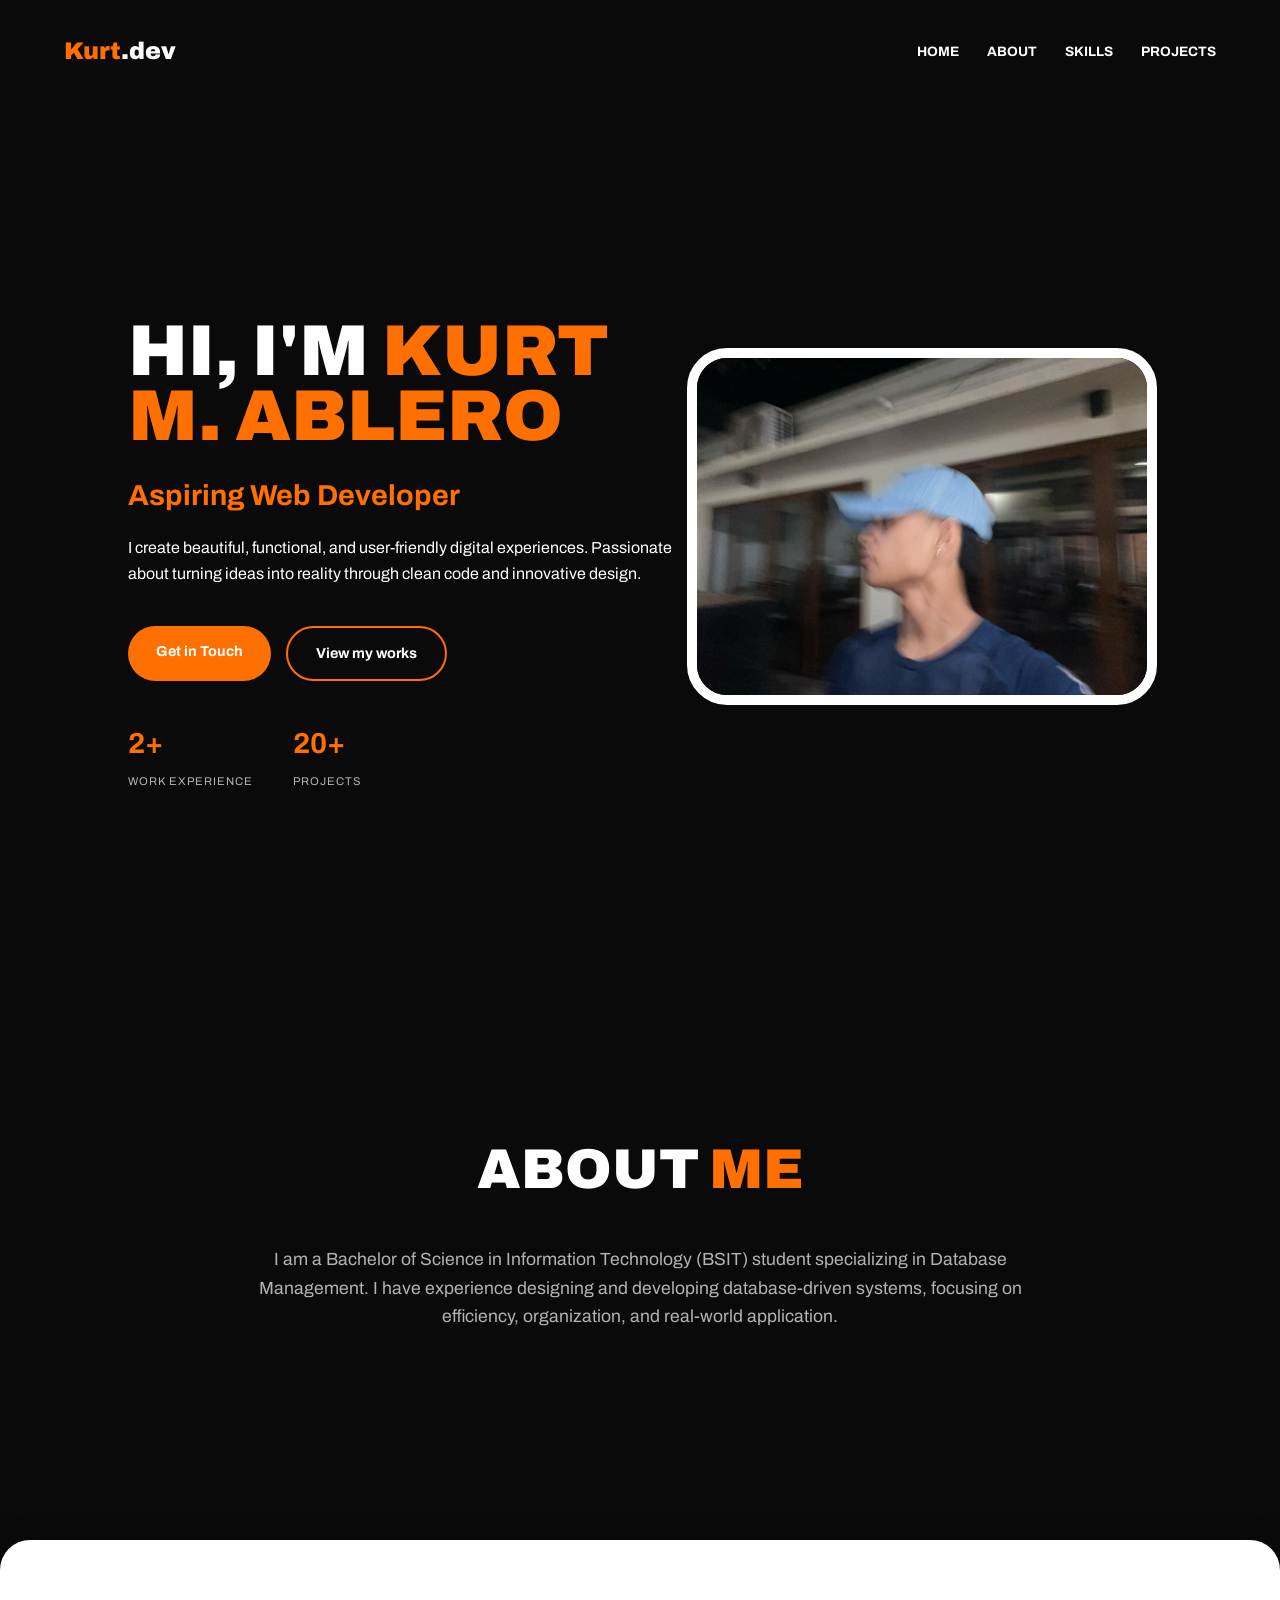
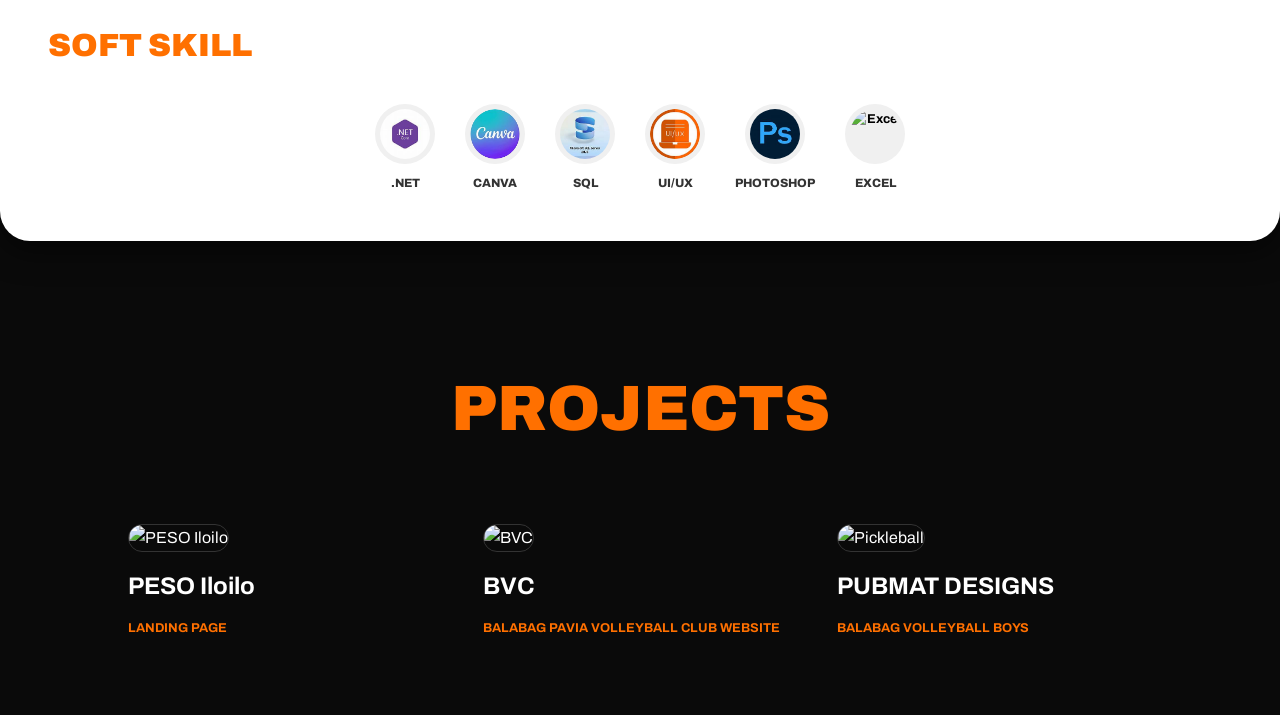
==== index.html @ f03c44f1 "Add files via upload" ====
<!DOCTYPE html>
<html lang="en">

<head>
    <meta charset="UTF-8">
    <meta name="viewport" content="width=device-width, initial-scale=1.0">
    <title>Kurt M. Ablero | Portfolio</title>
    <link rel="stylesheet" href="style.css">
    <link href="https://fonts.googleapis.com/css2?family=Archivo:wght@400;700;900&display=swap" rel="stylesheet">
</head>

<body>

    <header>
        <div class="logo">Kurt<span>.dev</span></div>
        <nav>
            <a href="#home">HOME</a>
            <a href="#about">ABOUT</a>
            <a href="#skills">SKILLS</a>
            <a href="#projects">PROJECTS</a>
        </nav>
    </header>

    <section id="home" class="hero">
        <div class="hero-content">
            <h1>HI, I'M <span>KURT M. ABLERO</span></h1>
            <h3>Aspiring Web Developer</h3>
            <p>I create beautiful, functional, and user-friendly digital experiences. Passionate about turning ideas
                into reality through clean code and innovative design.</p>
            <div class="hero-btns">
                <a href="contact.html" class="btn-solid">Get in Touch</a>
                <a href="#projects" class="btn-outline">View my works</a>
            </div>
            <div class="stats">
                <div><strong>2+</strong> <small>Work experience</small></div>
                <div><strong>20+</strong> <small>Projects</small></div>
            </div>
        </div>
        <div class="hero-image">
            <img src="kurt.jpeg" alt="Kurt M. Ablero">
        </div>
    </section>

    <section id="about" class="about">
        <h2>ABOUT <span>ME</span></h2>
        <div class="about-text">
            <p>I am a Bachelor of Science in Information Technology (BSIT) student specializing in Database Management.
                I have experience designing and developing database-driven systems, focusing on efficiency,
                organization, and real-world application.</p>
        </div>
    </section>

        <div id="skills" class="skills-card">
            <h3>SOFT SKILL</h3>
            <div class="skills-grid">
                <div class="skill">
                    <img src="net.jpg" alt=".NET">
                    <span>.NET</span>
                </div>
                <div class="skill">
                    <img src="canva.jpg" alt="Canva">
                    <span>CANVA</span>
                </div>
                <div class="skill">
                    <img src="sql.jpg" alt="SQL">
                    <span>SQL</span>
                </div>
                <div class="skill">
                    <img src="UiUx.jpg" alt="UI/UX">
                    <span>UI/UX</span>
                </div>
                <div class="skill">
                    <img src="Ps.jpg" alt="Photoshop">
                    <span>PHOTOSHOP</span>
                </div>
                <div class="skill">
                    <img src="excel.jpg" alt="Excel">
                    <span>EXCEL</span>
                </div>
            </div>
        </div>

        <section id="projects" class="projects">
            <h2>PROJECTS</h2>
            <div class="project-grid">
                <div class="project-card">
                    <img src="project1.jpg" alt="PESO Iloilo">
                    <h4>PESO Iloilo</h4>
                    <p>LANDING PAGE</p>
                </div>
                <div class="project-card">
                    <img src="project2.jpg" alt="BVC">
                    <h4>BVC</h4>
                    <p>BALABAG PAVIA VOLLEYBALL CLUB WEBSITE</p>
                </div>
                <div class="project-card">
                    <img src="project3.jpg" alt="Pickleball">
                    <h4>PUBMAT DESIGNS</h4>
                    <p>BALABAG VOLLEYBALL BOYS</p>
                </div>
            </div>
        </section>

</body>

</html>
---- style.css ----
:root {
    --bg-dark: #0a0a0a;
    --accent-orange: #FF7000;
    --text-white: #ffffff;
    --gray-text: #b3b3b3;
}

html {
    scroll-behavior: smooth;
}

body {
    background-color: var(--bg-dark);
    color: var(--text-white);
    font-family: 'Archivo', sans-serif;
    margin: 0;
    line-height: 1.6;
    overflow-x: hidden;
}

header {
    display: flex;
    justify-content: space-between;
    align-items: center;
    padding: 2rem 5%;
    position: sticky;
    top: 0;
    background: rgba(10, 10, 10, 0.9);
    z-index: 1000;
}

header .logo { font-weight: 900; font-size: 1.5rem; color: var(--accent-orange); }
header .logo span { color: white; }

nav a {
    margin-left: 25px;
    text-decoration: none;
    color: white;
    font-size: 0.85rem;
    font-weight: bold;
    transition: color 0.3s;
}

nav a:hover { color: var(--accent-orange); }

.hero {
    display: grid;
    grid-template-columns: 1.2fr 1fr;
    padding: 5% 10%;
    min-height: 80vh;
    align-items: center;
}

.hero h1 { font-size: 4.5rem; line-height: 0.9; margin-bottom: 1.5rem; font-weight: 900; }
.hero h1 span { color: var(--accent-orange); }
.hero h3 { color: var(--accent-orange); font-size: 1.8rem; margin: 0; }

.hero-btns { margin: 2.5rem 0; display: flex; gap: 15px; }

.btn-solid, .btn-outline {
    text-decoration: none;
    padding: 14px 28px;
    border-radius: 30px;
    font-weight: bold;
    font-size: 0.9rem;
    transition: 0.3s;
    display: inline-block;
}

.btn-solid { background: var(--accent-orange); color: white; border: none; }
.btn-solid:hover { background: #e66500; transform: translateY(-2px); }

.btn-outline { background: transparent; border: 2px solid var(--accent-orange); color: white; }
.btn-outline:hover { background: rgba(255, 112, 0, 0.1); transform: translateY(-2px); }

.stats { display: flex; gap: 40px; margin-top: 2rem; }
.stats strong { display: block; font-size: 1.8rem; color: var(--accent-orange); }
.stats small { color: var(--gray-text); text-transform: uppercase; font-size: 0.7rem; letter-spacing: 1px; }

.hero-image img {
    width: 100%;
    max-width: 450px;
    border-radius: 40px;
    border: 10px solid white;
    display: block;
    margin: 0 auto;
}

.about { text-align: center; padding: 8rem 15%; background: url('circles.svg') no-repeat center; }
.about h2 { font-size: 3.5rem; font-weight: 900; margin-bottom: 2rem; }
.about h2 span { color: var(--accent-orange); }
.about-text { max-width: 800px; margin: 0 auto; color: var(--gray-text); font-size: 1.1rem; }

.skills-card {
    background: white;
    color: black;
    padding: 3rem;
    border-radius: 30px;
    margin-top: 4rem;
    box-shadow: 0 10px 30px rgba(0,0,0,0.5);
}

.skills-card h3 { color: var(--accent-orange); font-size: 2rem; margin-bottom: 2rem; font-weight: 900; }

.skills-grid {
    display: flex;
    justify-content: center;
    flex-wrap: wrap;
    gap: 30px;
}

.skill { text-align: center; font-weight: bold; font-size: 0.8rem; }

.projects { padding: 5% 10%; text-align: center; }
.projects h2 { font-size: 4rem; font-weight: 900; color: var(--accent-orange); margin-bottom: 4rem; }

.project-grid {
    display: grid;
    grid-template-columns: repeat(auto-fit, minmax(300px, 1fr));
    gap: 40px;
}

.project-card { text-align: left; }
.project-card img { width: 100%; border-radius: 15px; margin-bottom: 15px; border: 1px solid #333; }
.project-card h4 { font-size: 1.5rem; margin: 0; }
.project-card p { color: var(--accent-orange); font-size: 0.8rem; font-weight: bold; }

.contact-container { max-width: 650px; margin: 5% auto; text-align: center; }
.contact-container h1 { color: var(--accent-orange); font-size: 3rem; font-weight: 900; }

.contact-form { display: flex; flex-direction: column; gap: 20px; margin-top: 3rem; }
.input-group input, .input-group textarea {
    width: 100%;
    padding: 18px;
    background: #000;
    border: 1.5px solid #222;
    border-radius: 12px;
    color: white;
    font-family: inherit;
    box-sizing: border-box;
}

.btn-send {
    background: var(--accent-orange);
    color: black;
    border: none;
    padding: 15px 40px;
    border-radius: 30px;
    font-weight: 900;
    cursor: pointer;
    width: fit-content;
    margin: 20px auto;
}

.fb-icon img { filter: invert(1); margin-top: 20px; opacity: 0.7; transition: 0.3s; }
.fb-icon img:hover { opacity: 1; }


.skill {
    display: flex;
    flex-direction: column;
    align-items: center;
    gap: 10px; 
}

.skill img {
    width: 50px;      
    height: 50px;     
    object-fit: cover; 
    border-radius: 50%;
    background-color: #f0f0f0;
    padding: 5px;
    transition: transform 0.3s ease;
}

.skill img:hover {
    transform: scale(1.1); 
}

.skill span {
    font-size: 0.75rem;
    font-weight: 800;
    color: #333;
}
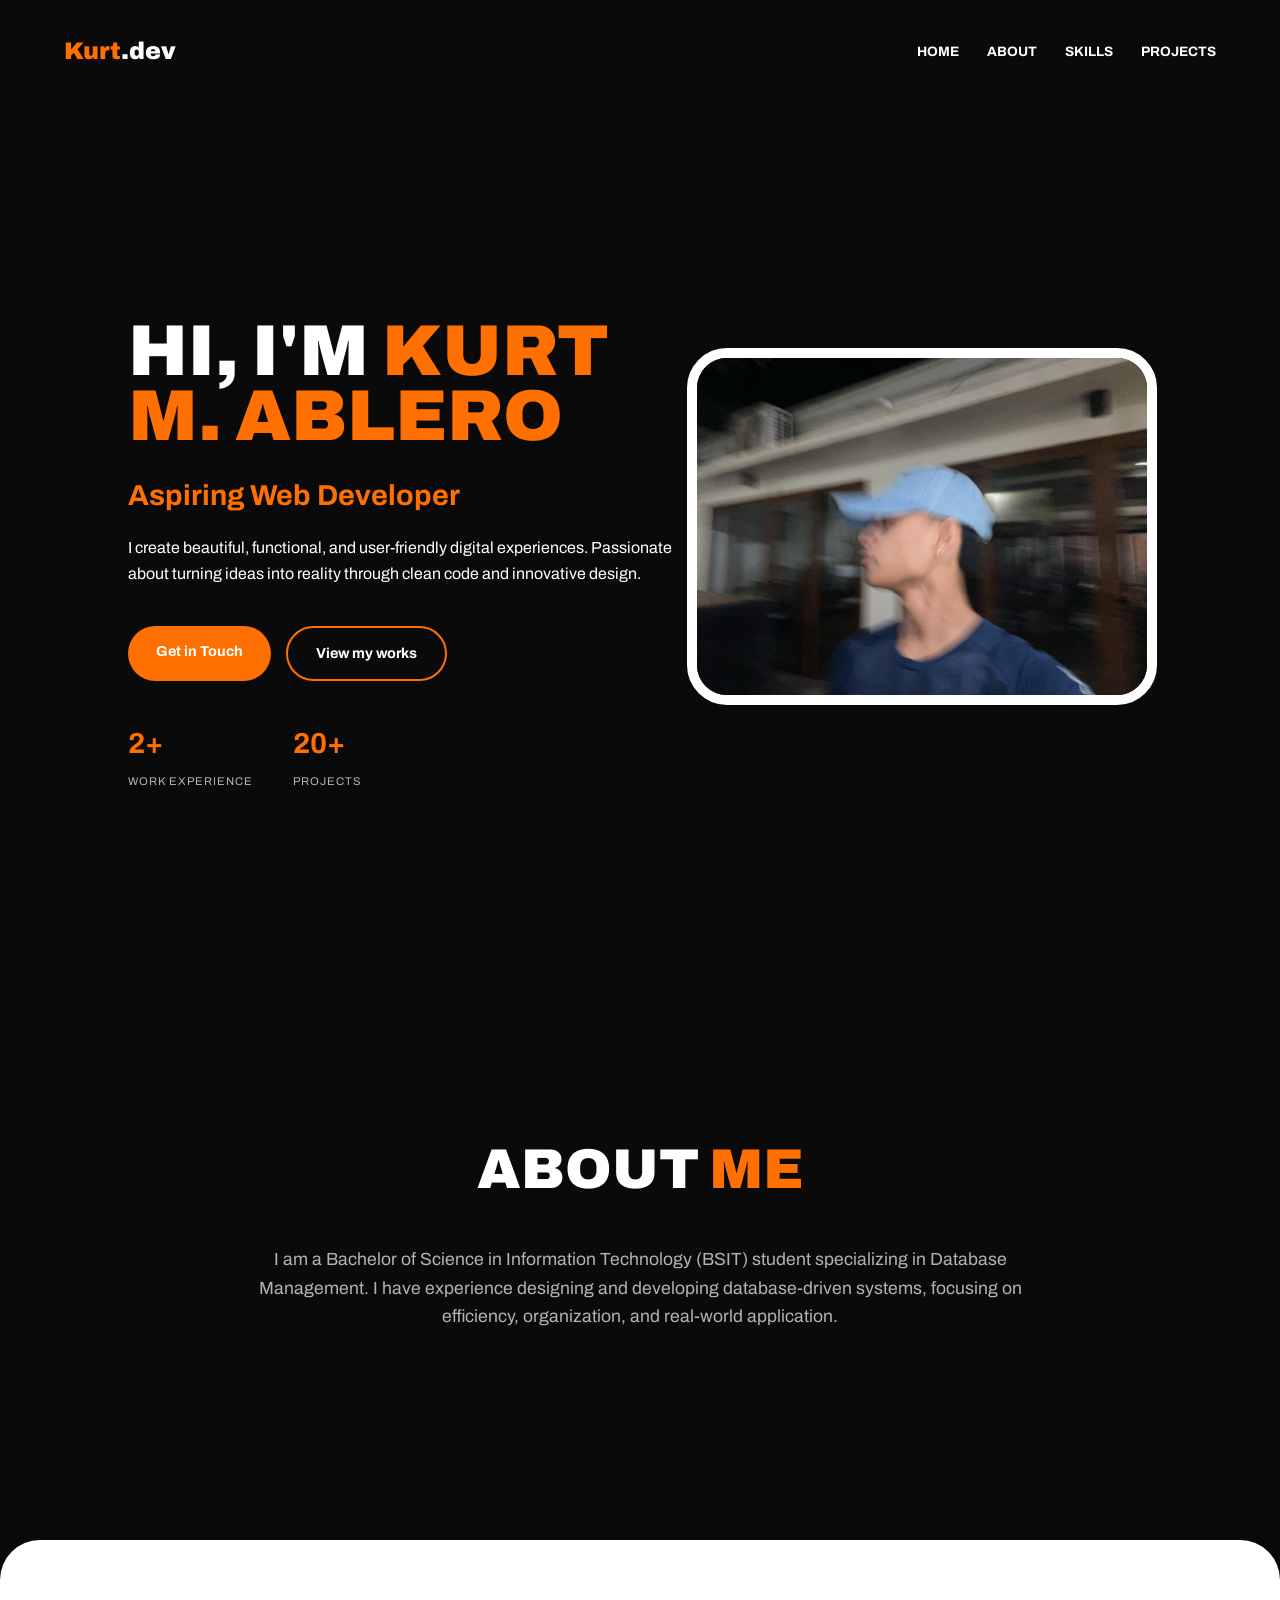
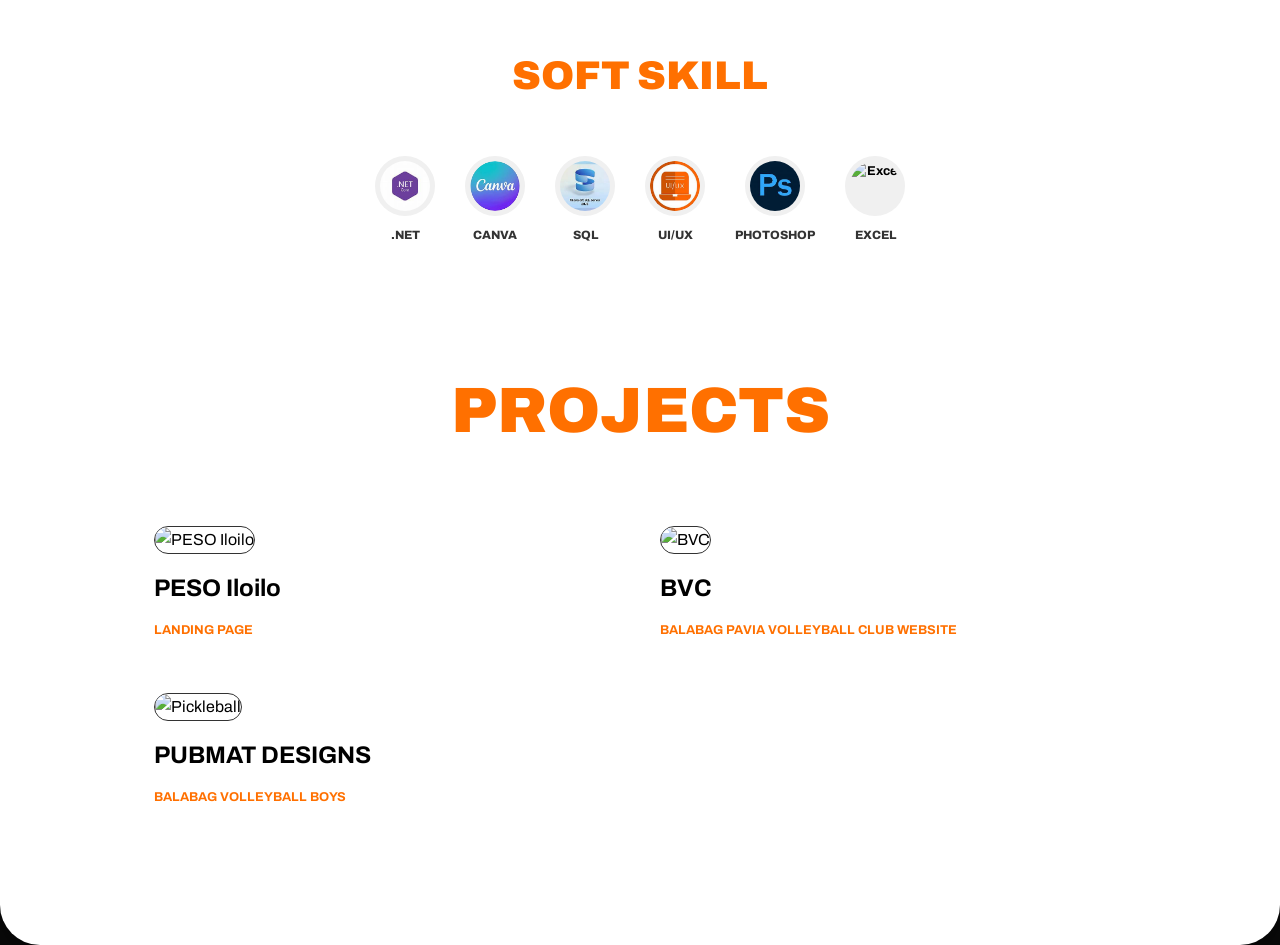
==== commit 548eb9be: "Add files via upload" ====
--- a/index.html
+++ b/index.html
@@ -49,9 +49,10 @@
                 organization, and real-world application.</p>
         </div>
     </section>
-
-        <div id="skills" class="skills-card">
-            <h3>SOFT SKILL</h3>
+</section>
+        <div id="skills" style="position: relative; top: -100px;"></div>
+<section class="skills-card">
+   <h3>SOFT SKILL</h3>
             <div class="skills-grid">
                 <div class="skill">
                     <img src="net.jpg" alt=".NET">
--- a/style.css
+++ b/style.css
@@ -181,4 +181,33 @@
     font-size: 0.75rem;
     font-weight: 800;
     color: #333;
+}
+html {
+    scroll-behavior: smooth;
+    /* This adds space at the top so the header doesn't cover your title */
+    scroll-padding-top: 100px; 
+}
+
+.skills-card {
+    background: white;
+    color: black;
+    padding: 4rem 2rem;
+    border-radius: 40px;
+    margin-top: 4rem;
+    text-align: center; /* This centers the heading and the grid */
+}
+
+.skills-card h3 {
+    color: var(--accent-orange);
+    font-size: 2.5rem;
+    font-weight: 900;
+    margin-bottom: 3rem;
+    text-transform: uppercase;
+}
+
+.skills-grid {
+    display: flex;
+    justify-content: center; /* Keeps the icons in the middle */
+    flex-wrap: wrap;
+    gap: 30px;
 }
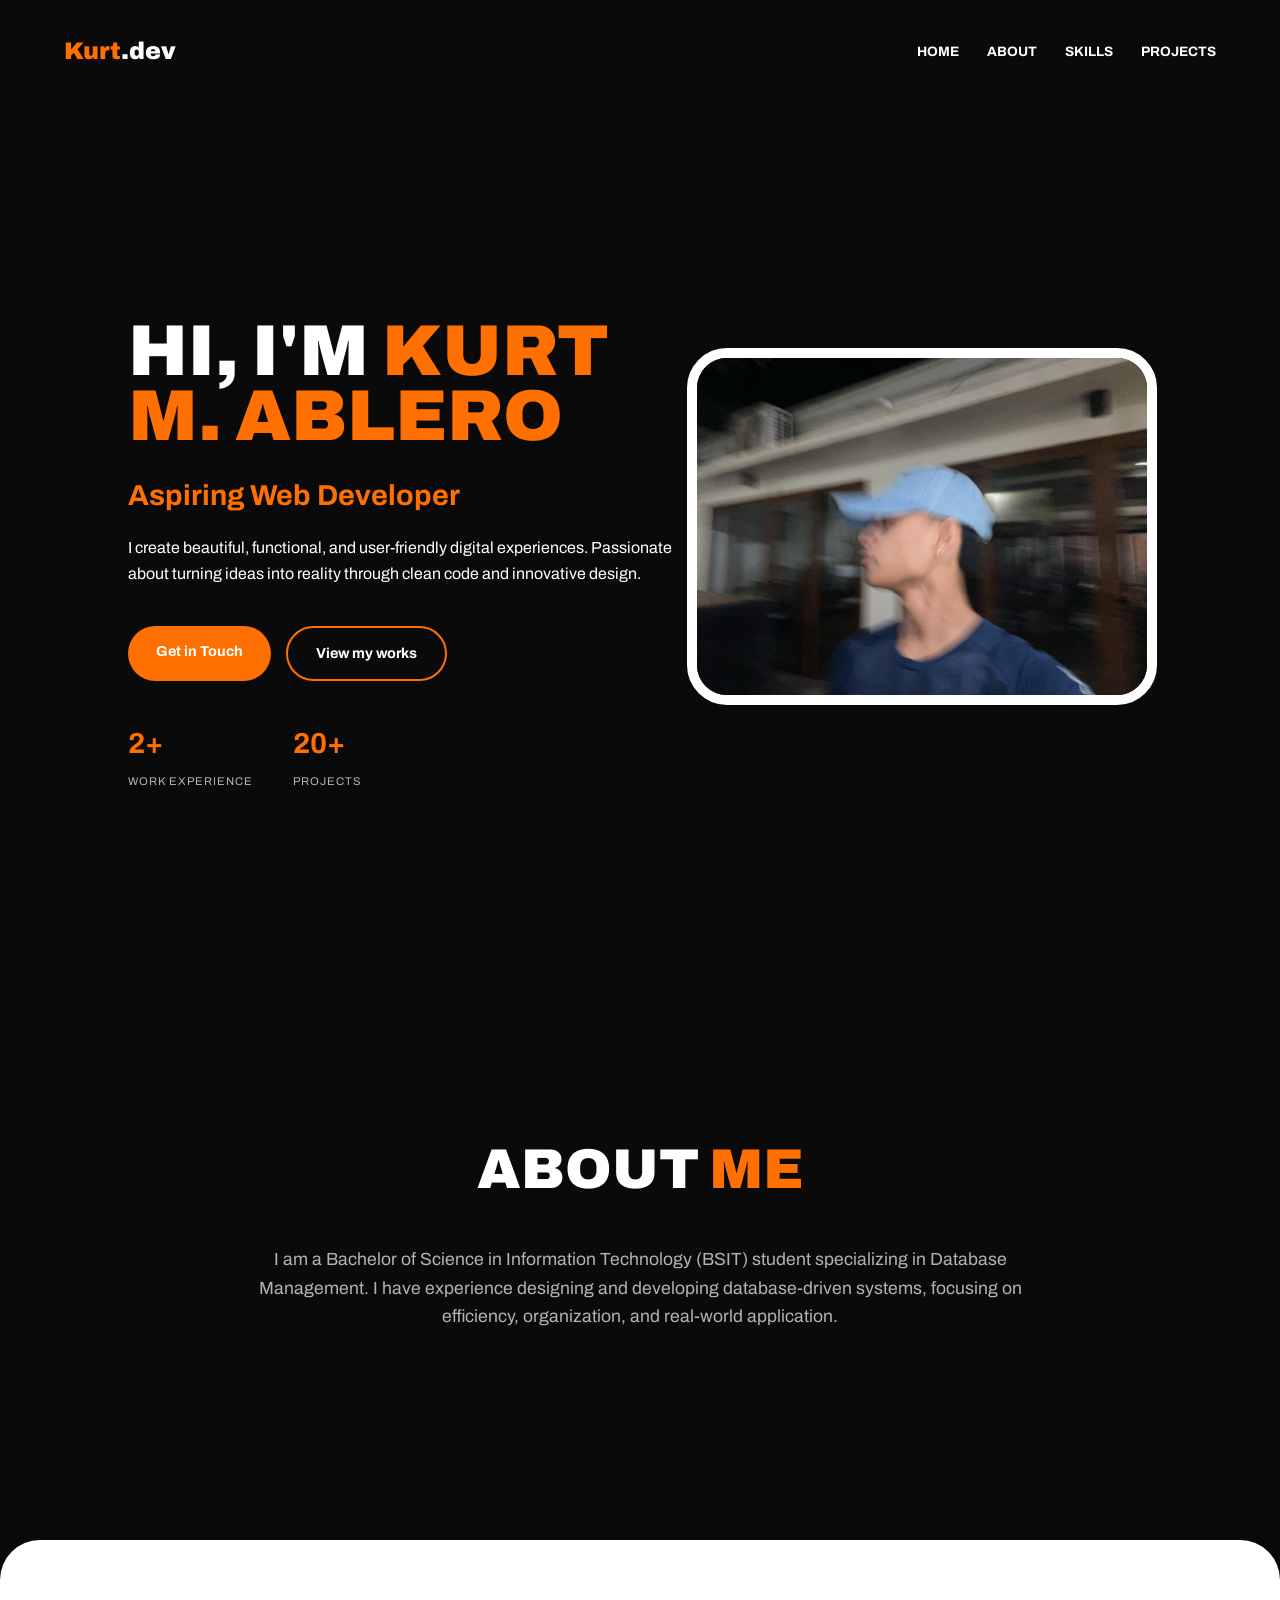
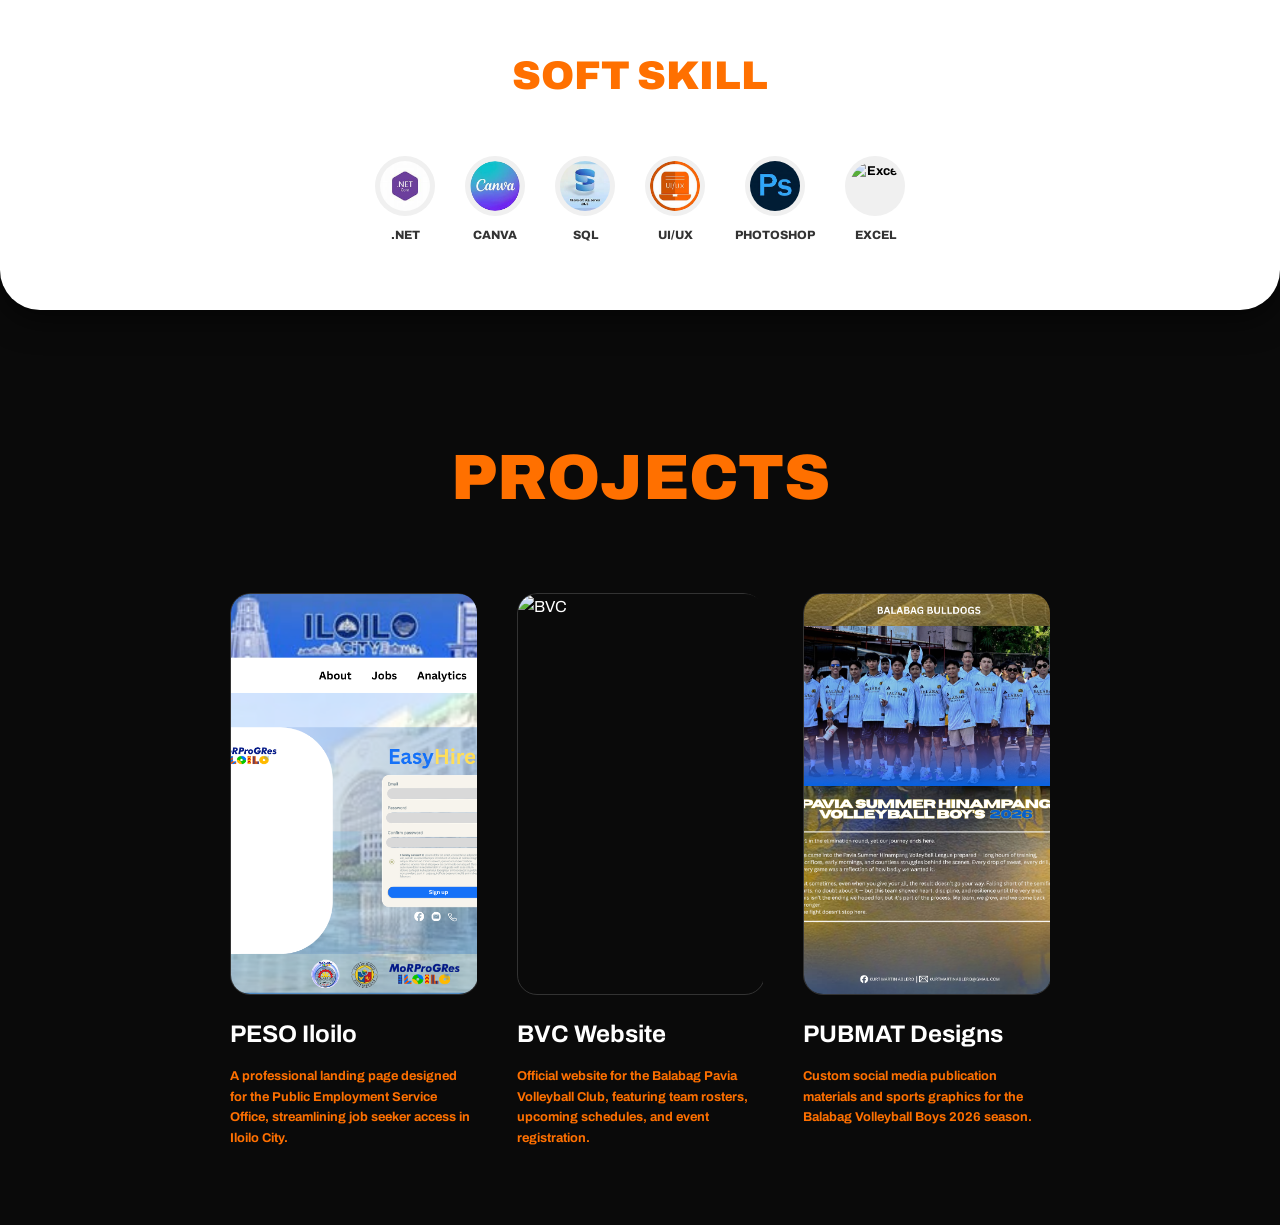
==== commit acd57a30: "Add files via upload" ====
--- a/index.html
+++ b/index.html
@@ -49,58 +49,92 @@
                 organization, and real-world application.</p>
         </div>
     </section>
-</section>
-        <div id="skills" style="position: relative; top: -100px;"></div>
-<section class="skills-card">
-   <h3>SOFT SKILL</h3>
-            <div class="skills-grid">
-                <div class="skill">
-                    <img src="net.jpg" alt=".NET">
-                    <span>.NET</span>
-                </div>
-                <div class="skill">
-                    <img src="canva.jpg" alt="Canva">
-                    <span>CANVA</span>
-                </div>
-                <div class="skill">
-                    <img src="sql.jpg" alt="SQL">
-                    <span>SQL</span>
-                </div>
-                <div class="skill">
-                    <img src="UiUx.jpg" alt="UI/UX">
-                    <span>UI/UX</span>
-                </div>
-                <div class="skill">
-                    <img src="Ps.jpg" alt="Photoshop">
-                    <span>PHOTOSHOP</span>
-                </div>
-                <div class="skill">
-                    <img src="excel.jpg" alt="Excel">
-                    <span>EXCEL</span>
-                </div>
+
+    <div id="skills" style="position: relative; top: -100px;"></div>
+    <section class="skills-card">
+        <h3>SOFT SKILL</h3>
+        <div class="skills-grid">
+            <div class="skill">
+                <img src="net.jpg" alt=".NET">
+                <span>.NET</span>
+            </div>
+            <div class="skill">
+                <img src="canva.jpg" alt="Canva">
+                <span>CANVA</span>
+            </div>
+            <div class="skill">
+                <img src="sql.jpg" alt="SQL">
+                <span>SQL</span>
+            </div>
+            <div class="skill">
+                <img src="UiUx.jpg" alt="UI/UX">
+                <span>UI/UX</span>
+            </div>
+            <div class="skill">
+                <img src="Ps.jpg" alt="Photoshop">
+                <span>PHOTOSHOP</span>
+            </div>
+            <div class="skill">
+                <img src="excel.jpg" alt="Excel">
+                <span>EXCEL</span>
             </div>
         </div>
+    </section>
 
-        <section id="projects" class="projects">
-            <h2>PROJECTS</h2>
-            <div class="project-grid">
-                <div class="project-card">
-                    <img src="project1.jpg" alt="PESO Iloilo">
-                    <h4>PESO Iloilo</h4>
-                    <p>LANDING PAGE</p>
-                </div>
-                <div class="project-card">
-                    <img src="project2.jpg" alt="BVC">
-                    <h4>BVC</h4>
-                    <p>BALABAG PAVIA VOLLEYBALL CLUB WEBSITE</p>
-                </div>
-                <div class="project-card">
-                    <img src="project3.jpg" alt="Pickleball">
-                    <h4>PUBMAT DESIGNS</h4>
-                    <p>BALABAG VOLLEYBALL BOYS</p>
-                </div>
+    <section id="projects" class="projects">
+        <h2>PROJECTS</h2>
+        <div class="project-grid">
+            <div class="project-card">
+                <img src="peso.png" alt="PESO Iloilo">
+                <h4>PESO Iloilo</h4>
+                <p>A professional landing page designed for the Public Employment Service Office, streamlining job
+                    seeker access in Iloilo City.</p>
             </div>
-        </section>
+
+            <div class="project-card">
+                <img src="BVC.png" alt="BVC">
+                <h4>BVC Website</h4>
+                <p>Official website for the Balabag Pavia Volleyball Club, featuring team rosters, upcoming schedules,
+                    and event registration.</p>
+            </div>
+
+            <div class="project-card">
+                <img src="pubmat.png" alt="PUBMAT DESIGNS">
+                <h4>PUBMAT Designs</h4>
+                <p>Custom social media publication materials and sports graphics for the Balabag Volleyball Boys 2026
+                    season.</p>
+            </div>
+        </div>
+    </section>
+
+    <div id="fullImageModal" class="modal-overlay">
+        <span class="close-btn">&times;</span>
+        <img id="fullImageContent" src="" alt="Full View">
+    </div>
+
+    <!-- Image inlarger script -->
+    <script>
+        const modal = document.getElementById("fullImageModal");
+        const fullImg = document.getElementById("fullImageContent");
+        const closeBtn = document.querySelector(".close-btn");
+
+        document.querySelectorAll('.project-card img').forEach(image => {
+            image.addEventListener('click', () => {
+                modal.style.display = "flex"; 
+                fullImg.src = image.src;      
+            });
+        });
+
+        closeBtn.onclick = () => {
+            modal.style.display = "none";
+        };
+
+        modal.onclick = (e) => {
+            if (e.target === modal) {
+                modal.style.display = "none";
+            }
+        };
+    </script>
 
 </body>
 
--- a/style.css
+++ b/style.css
@@ -29,8 +29,15 @@
     z-index: 1000;
 }
 
-header .logo { font-weight: 900; font-size: 1.5rem; color: var(--accent-orange); }
-header .logo span { color: white; }
+header .logo {
+    font-weight: 900;
+    font-size: 1.5rem;
+    color: var(--accent-orange);
+}
+
+header .logo span {
+    color: white;
+}
 
 nav a {
     margin-left: 25px;
@@ -41,7 +48,9 @@
     transition: color 0.3s;
 }
 
-nav a:hover { color: var(--accent-orange); }
+nav a:hover {
+    color: var(--accent-orange);
+}
 
 .hero {
     display: grid;
@@ -51,13 +60,31 @@
     align-items: center;
 }
 
-.hero h1 { font-size: 4.5rem; line-height: 0.9; margin-bottom: 1.5rem; font-weight: 900; }
-.hero h1 span { color: var(--accent-orange); }
-.hero h3 { color: var(--accent-orange); font-size: 1.8rem; margin: 0; }
-
-.hero-btns { margin: 2.5rem 0; display: flex; gap: 15px; }
-
-.btn-solid, .btn-outline {
+.hero h1 {
+    font-size: 4.5rem;
+    line-height: 0.9;
+    margin-bottom: 1.5rem;
+    font-weight: 900;
+}
+
+.hero h1 span {
+    color: var(--accent-orange);
+}
+
+.hero h3 {
+    color: var(--accent-orange);
+    font-size: 1.8rem;
+    margin: 0;
+}
+
+.hero-btns {
+    margin: 2.5rem 0;
+    display: flex;
+    gap: 15px;
+}
+
+.btn-solid,
+.btn-outline {
     text-decoration: none;
     padding: 14px 28px;
     border-radius: 30px;
@@ -67,15 +94,46 @@
     display: inline-block;
 }
 
-.btn-solid { background: var(--accent-orange); color: white; border: none; }
-.btn-solid:hover { background: #e66500; transform: translateY(-2px); }
-
-.btn-outline { background: transparent; border: 2px solid var(--accent-orange); color: white; }
-.btn-outline:hover { background: rgba(255, 112, 0, 0.1); transform: translateY(-2px); }
-
-.stats { display: flex; gap: 40px; margin-top: 2rem; }
-.stats strong { display: block; font-size: 1.8rem; color: var(--accent-orange); }
-.stats small { color: var(--gray-text); text-transform: uppercase; font-size: 0.7rem; letter-spacing: 1px; }
+.btn-solid {
+    background: var(--accent-orange);
+    color: white;
+    border: none;
+}
+
+.btn-solid:hover {
+    background: #e66500;
+    transform: translateY(-2px);
+}
+
+.btn-outline {
+    background: transparent;
+    border: 2px solid var(--accent-orange);
+    color: white;
+}
+
+.btn-outline:hover {
+    background: rgba(255, 112, 0, 0.1);
+    transform: translateY(-2px);
+}
+
+.stats {
+    display: flex;
+    gap: 40px;
+    margin-top: 2rem;
+}
+
+.stats strong {
+    display: block;
+    font-size: 1.8rem;
+    color: var(--accent-orange);
+}
+
+.stats small {
+    color: var(--gray-text);
+    text-transform: uppercase;
+    font-size: 0.7rem;
+    letter-spacing: 1px;
+}
 
 .hero-image img {
     width: 100%;
@@ -86,10 +144,28 @@
     margin: 0 auto;
 }
 
-.about { text-align: center; padding: 8rem 15%; background: url('circles.svg') no-repeat center; }
-.about h2 { font-size: 3.5rem; font-weight: 900; margin-bottom: 2rem; }
-.about h2 span { color: var(--accent-orange); }
-.about-text { max-width: 800px; margin: 0 auto; color: var(--gray-text); font-size: 1.1rem; }
+.about {
+    text-align: center;
+    padding: 8rem 15%;
+    background: url('circles.svg') no-repeat center;
+}
+
+.about h2 {
+    font-size: 3.5rem;
+    font-weight: 900;
+    margin-bottom: 2rem;
+}
+
+.about h2 span {
+    color: var(--accent-orange);
+}
+
+.about-text {
+    max-width: 800px;
+    margin: 0 auto;
+    color: var(--gray-text);
+    font-size: 1.1rem;
+}
 
 .skills-card {
     background: white;
@@ -97,10 +173,15 @@
     padding: 3rem;
     border-radius: 30px;
     margin-top: 4rem;
-    box-shadow: 0 10px 30px rgba(0,0,0,0.5);
-}
-
-.skills-card h3 { color: var(--accent-orange); font-size: 2rem; margin-bottom: 2rem; font-weight: 900; }
+    box-shadow: 0 10px 30px rgba(0, 0, 0, 0.5);
+}
+
+.skills-card h3 {
+    color: var(--accent-orange);
+    font-size: 2rem;
+    margin-bottom: 2rem;
+    font-weight: 900;
+}
 
 .skills-grid {
     display: flex;
@@ -109,10 +190,23 @@
     gap: 30px;
 }
 
-.skill { text-align: center; font-weight: bold; font-size: 0.8rem; }
-
-.projects { padding: 5% 10%; text-align: center; }
-.projects h2 { font-size: 4rem; font-weight: 900; color: var(--accent-orange); margin-bottom: 4rem; }
+.skill {
+    text-align: center;
+    font-weight: bold;
+    font-size: 0.8rem;
+}
+
+.projects {
+    padding: 5% 10%;
+    text-align: center;
+}
+
+.projects h2 {
+    font-size: 4rem;
+    font-weight: 900;
+    color: var(--accent-orange);
+    margin-bottom: 4rem;
+}
 
 .project-grid {
     display: grid;
@@ -120,16 +214,49 @@
     gap: 40px;
 }
 
-.project-card { text-align: left; }
-.project-card img { width: 100%; border-radius: 15px; margin-bottom: 15px; border: 1px solid #333; }
-.project-card h4 { font-size: 1.5rem; margin: 0; }
-.project-card p { color: var(--accent-orange); font-size: 0.8rem; font-weight: bold; }
-
-.contact-container { max-width: 650px; margin: 5% auto; text-align: center; }
-.contact-container h1 { color: var(--accent-orange); font-size: 3rem; font-weight: 900; }
-
-.contact-form { display: flex; flex-direction: column; gap: 20px; margin-top: 3rem; }
-.input-group input, .input-group textarea {
+.project-card {
+    text-align: left;
+}
+
+.project-card img {
+    width: 100%;
+    border-radius: 15px;
+    margin-bottom: 15px;
+    border: 1px solid #333;
+}
+
+.project-card h4 {
+    font-size: 1.5rem;
+    margin: 0;
+}
+
+.project-card p {
+    color: var(--accent-orange);
+    font-size: 0.8rem;
+    font-weight: bold;
+}
+
+.contact-container {
+    max-width: 650px;
+    margin: 5% auto;
+    text-align: center;
+}
+
+.contact-container h1 {
+    color: var(--accent-orange);
+    font-size: 3rem;
+    font-weight: 900;
+}
+
+.contact-form {
+    display: flex;
+    flex-direction: column;
+    gap: 20px;
+    margin-top: 3rem;
+}
+
+.input-group input,
+.input-group textarea {
     width: 100%;
     padding: 18px;
     background: #000;
@@ -152,21 +279,29 @@
     margin: 20px auto;
 }
 
-.fb-icon img { filter: invert(1); margin-top: 20px; opacity: 0.7; transition: 0.3s; }
-.fb-icon img:hover { opacity: 1; }
+.fb-icon img {
+    filter: invert(1);
+    margin-top: 20px;
+    opacity: 0.7;
+    transition: 0.3s;
+}
+
+.fb-icon img:hover {
+    opacity: 1;
+}
 
 
 .skill {
     display: flex;
     flex-direction: column;
     align-items: center;
-    gap: 10px; 
+    gap: 10px;
 }
 
 .skill img {
-    width: 50px;      
-    height: 50px;     
-    object-fit: cover; 
+    width: 50px;
+    height: 50px;
+    object-fit: cover;
     border-radius: 50%;
     background-color: #f0f0f0;
     padding: 5px;
@@ -174,7 +309,7 @@
 }
 
 .skill img:hover {
-    transform: scale(1.1); 
+    transform: scale(1.1);
 }
 
 .skill span {
@@ -182,10 +317,10 @@
     font-weight: 800;
     color: #333;
 }
+
 html {
     scroll-behavior: smooth;
-    /* This adds space at the top so the header doesn't cover your title */
-    scroll-padding-top: 100px; 
+    scroll-padding-top: 100px;
 }
 
 .skills-card {
@@ -194,7 +329,7 @@
     padding: 4rem 2rem;
     border-radius: 40px;
     margin-top: 4rem;
-    text-align: center; /* This centers the heading and the grid */
+    text-align: center;
 }
 
 .skills-card h3 {
@@ -207,7 +342,107 @@
 
 .skills-grid {
     display: flex;
-    justify-content: center; /* Keeps the icons in the middle */
+    justify-content: center;
     flex-wrap: wrap;
     gap: 30px;
+}
+
+.project-grid {
+    display: grid;
+    grid-template-columns: repeat(3, 1fr);
+    gap: 40px;
+    padding: 0 10%;
+}
+
+/* Container for each project card */
+.project-card {
+    text-align: left;
+    background-color: transparent;
+}
+
+.project-card img {
+    width: 100%;
+    height: 400px;
+    object-fit: cover;
+    border-radius: 20px;
+    display: block;
+    margin-bottom: 20px;
+}
+
+.project-card {
+    overflow: hidden;
+    border-radius: 20px;
+}
+
+.project-card img {
+    width: 100%;
+    height: 400px;
+    object-fit: cover;
+    transition: all 0.5s ease;
+}
+
+.project-card:hover img {
+    object-fit: contain;
+    background-color: #1a1a1a;
+    transform: scale(1.05);
+}
+
+.modal-overlay {
+    display: none;
+    position: fixed;
+    z-index: 9999;
+    left: 0;
+    top: 0;
+    width: 100%;
+    height: 100%;
+    background-color: rgba(0, 0, 0, 0.95);
+    justify-content: center;
+    align-items: center;
+}
+
+#fullImageContent {
+    max-width: 90%;
+    max-height: 90vh;
+    border: 2px solid white;
+    border-radius: 10px;
+    box-shadow: 0 0 20px rgba(0, 0, 0, 0.5);
+}
+
+.close-btn {
+    position: absolute;
+    top: 30px;
+    right: 50px;
+    color: white;
+    font-size: 50px;
+    font-weight: bold;
+    cursor: pointer;
+}
+
+.modal-overlay {
+    display: none;
+    position: fixed;
+    z-index: 9999;
+    left: 0;
+    top: 0;
+    width: 100%;
+    height: 100%;
+    background-color: rgba(0, 0, 0, 0.9);
+    justify-content: center;
+    align-items: center;
+}
+
+#fullImageContent {
+    max-width: 90%;
+    max-height: 85vh;
+    border-radius: 10px;
+    box-shadow: 0 0 20px white;
+}
+
+.close-btn {
+    position: absolute;
+    top: 20px;
+    right: 40px;
+    color: white;
+    font-size: 60px;
+    cursor: pointer;
 }
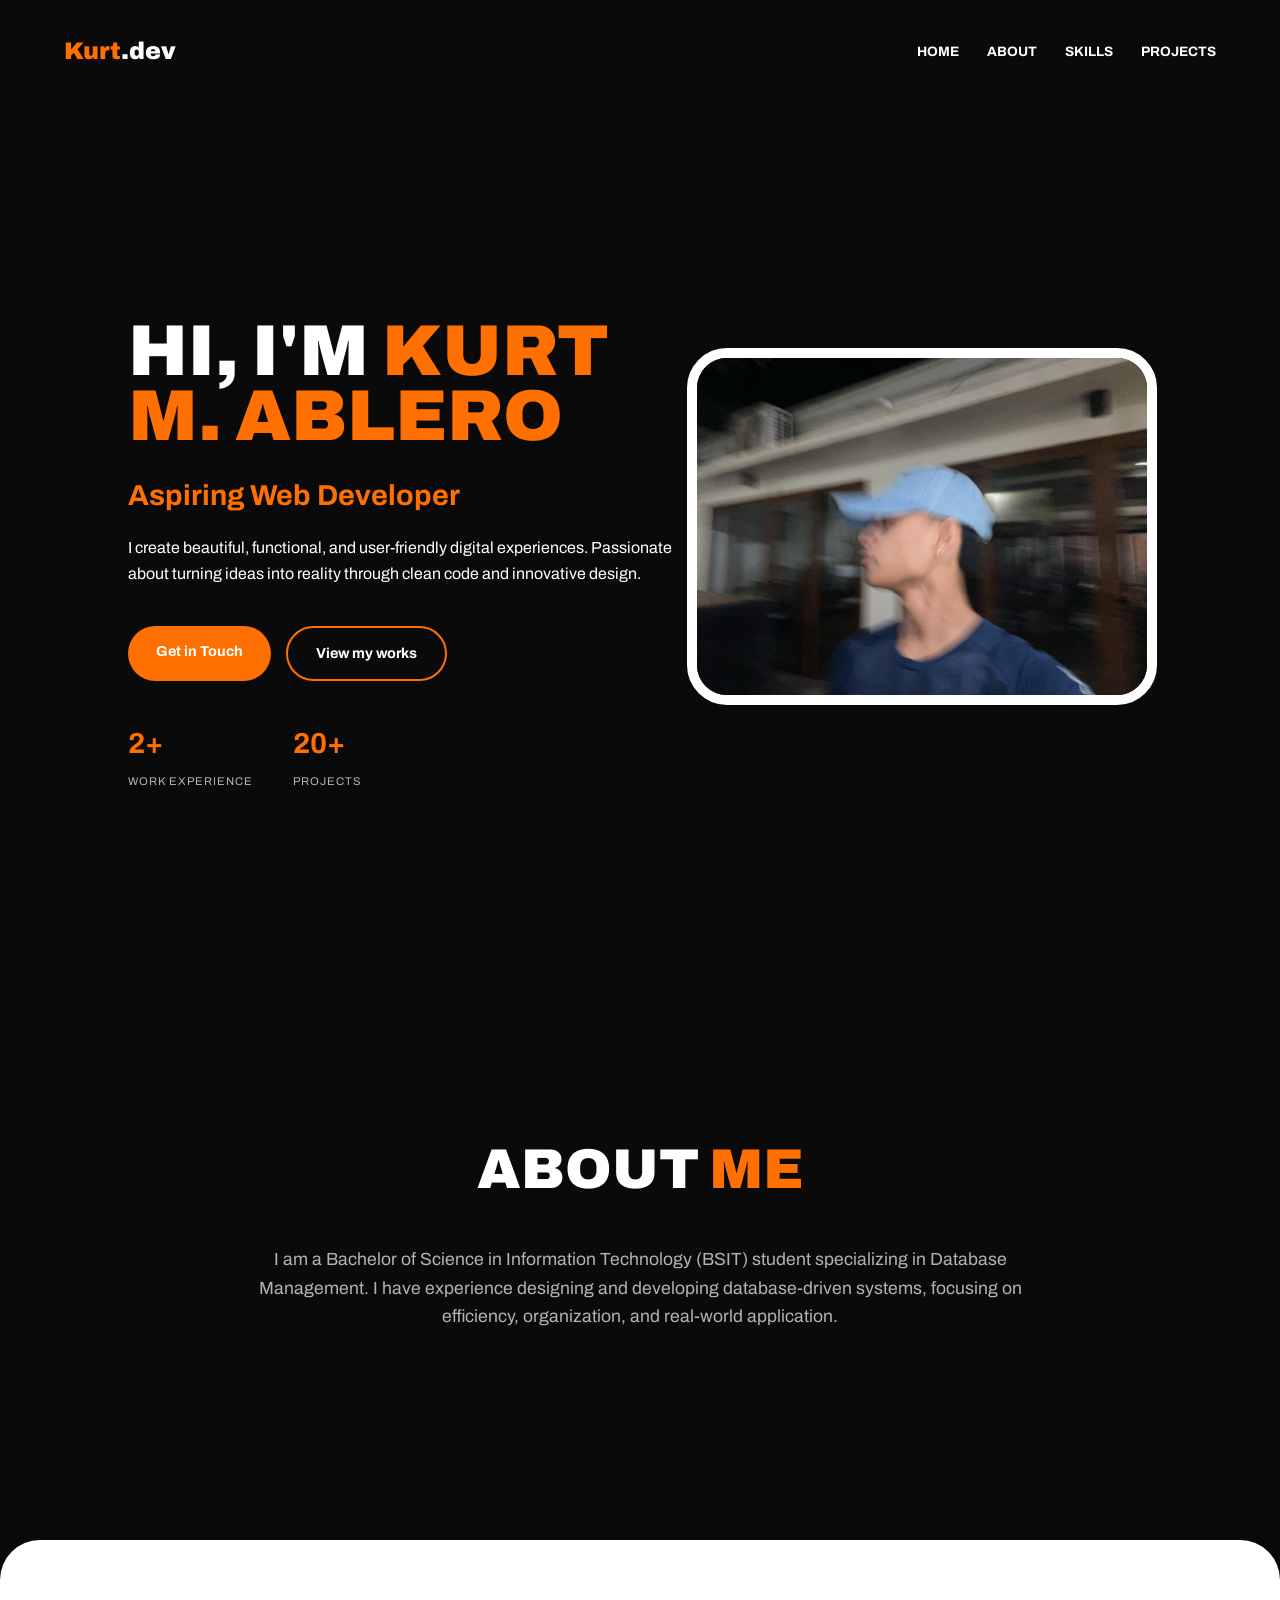
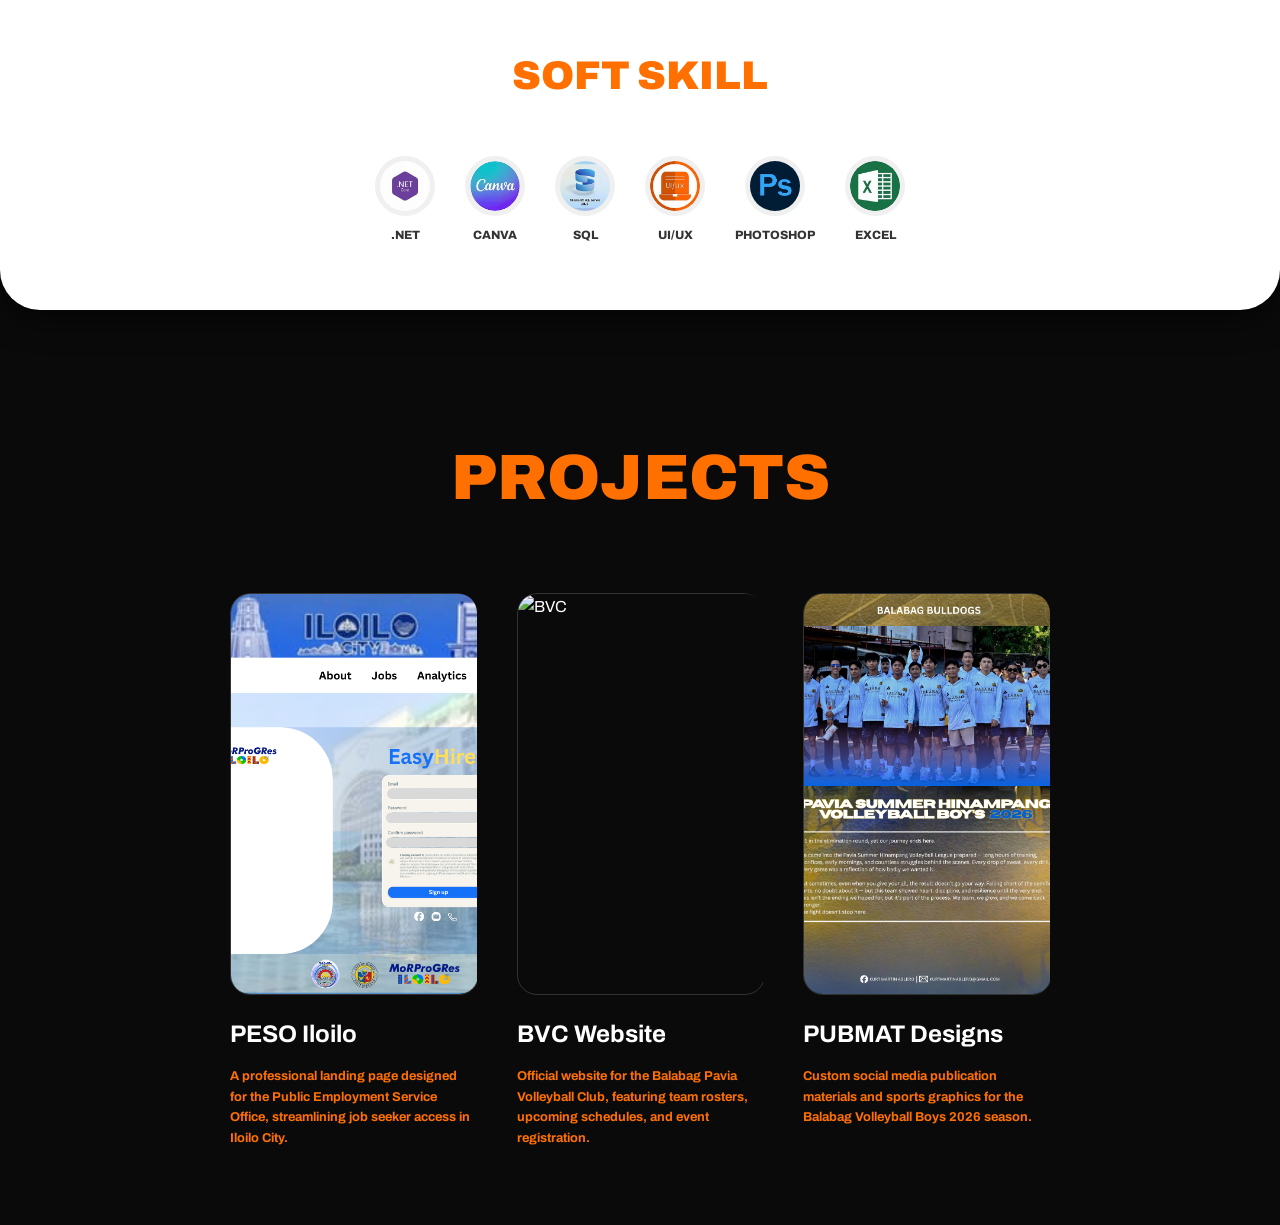
==== commit 066cab27: "Update index.html" ====
--- a/index.html
+++ b/index.html
@@ -75,7 +75,7 @@
                 <span>PHOTOSHOP</span>
             </div>
             <div class="skill">
-                <img src="excel.jpg" alt="Excel">
+                <img src="Excel.jpg" alt="Excel">
                 <span>EXCEL</span>
             </div>
         </div>
@@ -138,4 +138,4 @@
 
 </body>
 
-</html>+</html>
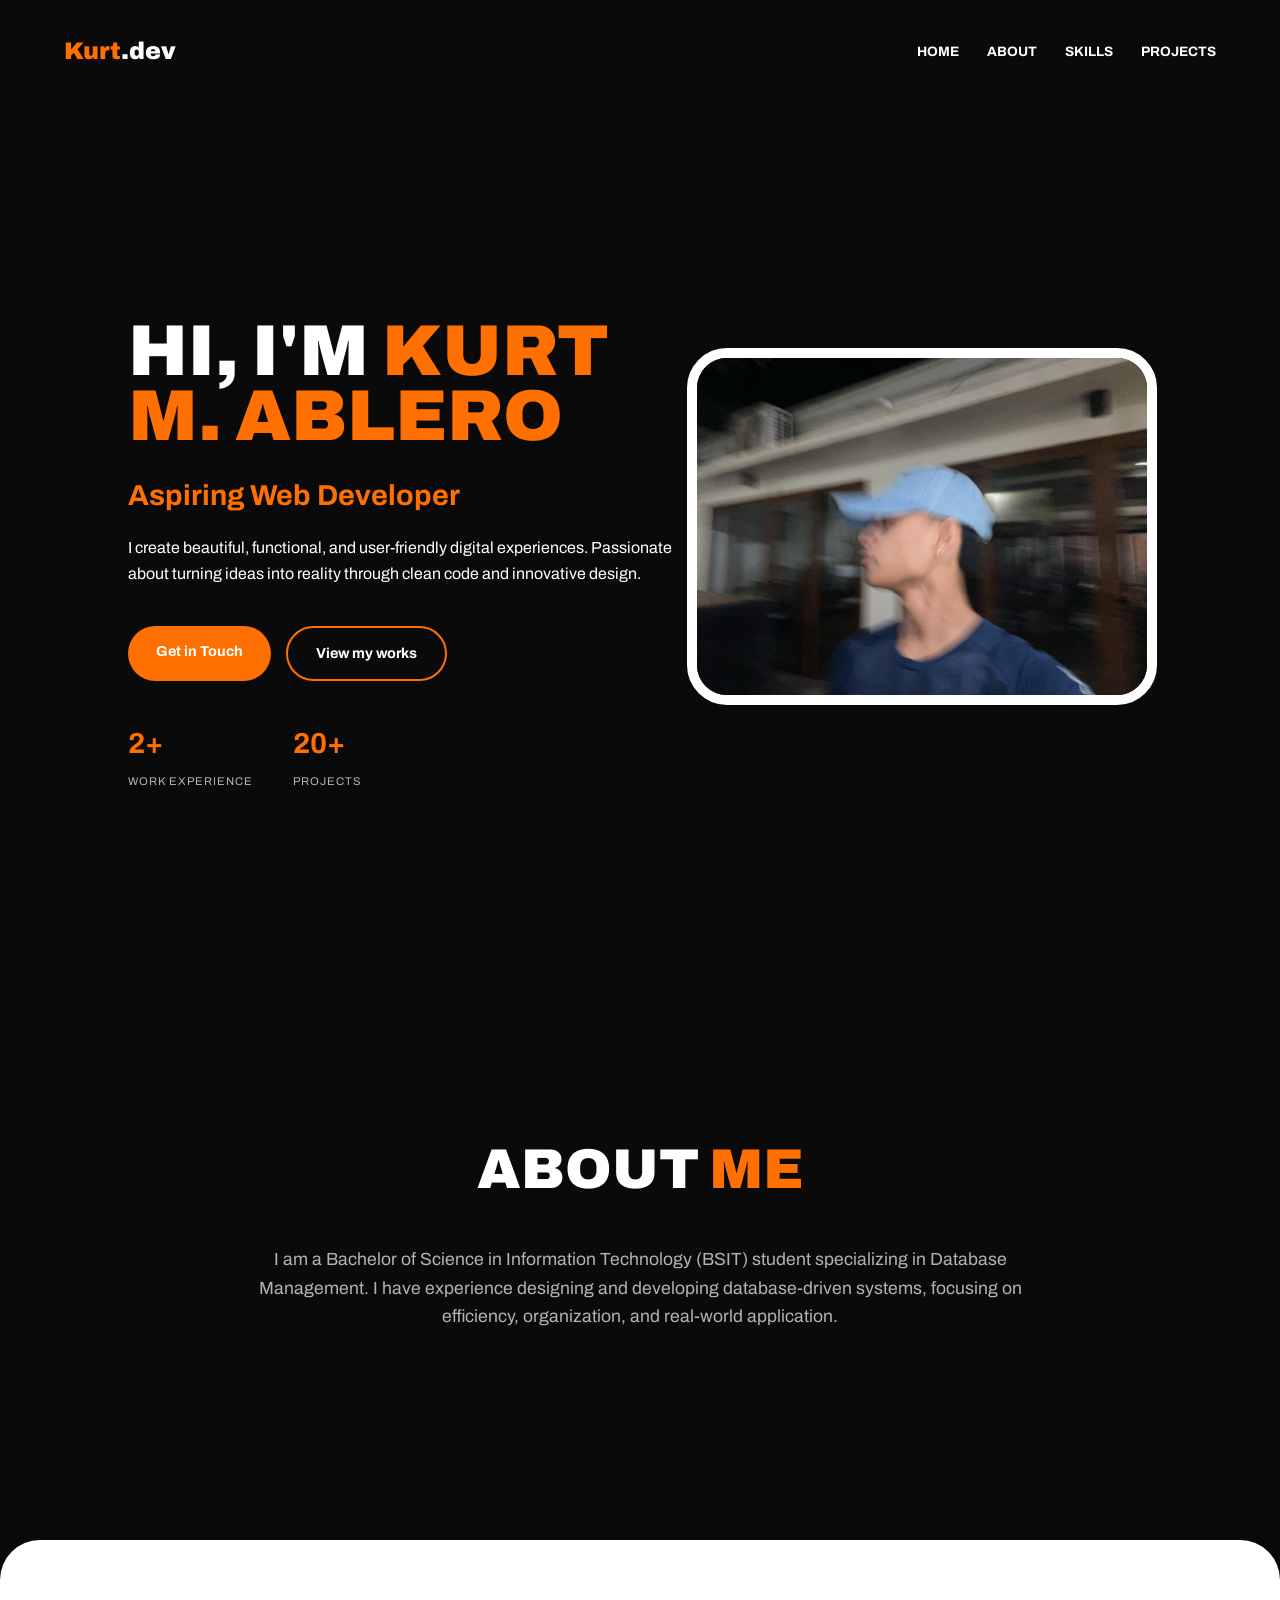
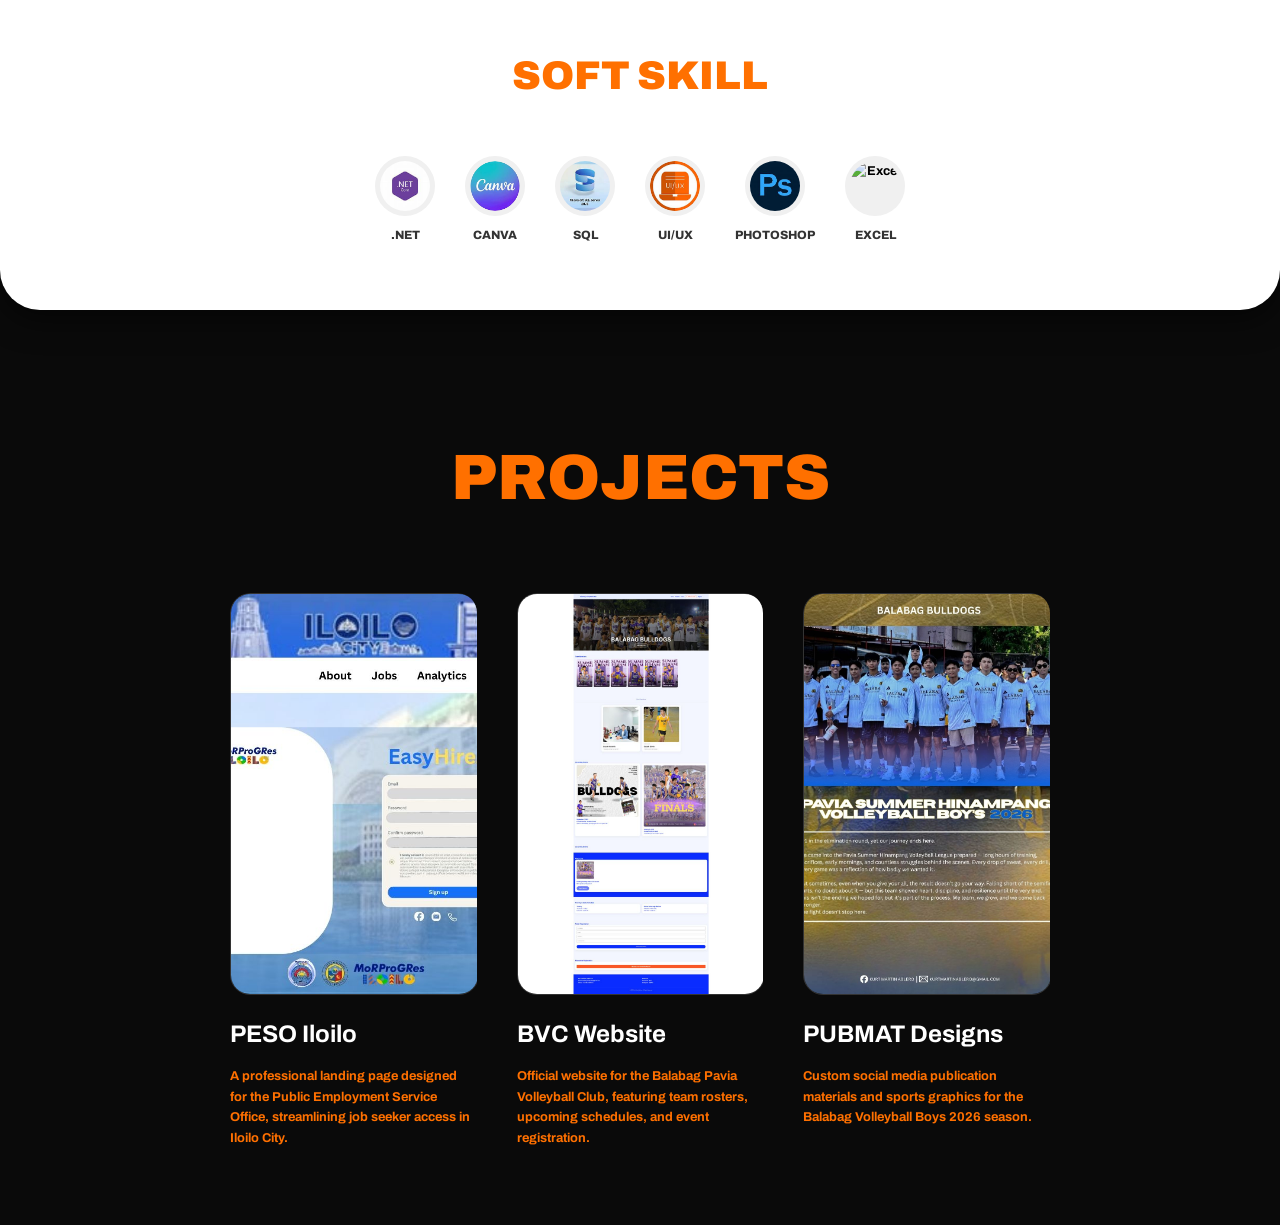
==== commit 4ae742ff: "Add files via upload" ====
--- a/index.html
+++ b/index.html
@@ -75,7 +75,7 @@
                 <span>PHOTOSHOP</span>
             </div>
             <div class="skill">
-                <img src="Excel.jpg" alt="Excel">
+                <img src="excel.jpg" alt="Excel">
                 <span>EXCEL</span>
             </div>
         </div>
@@ -85,21 +85,21 @@
         <h2>PROJECTS</h2>
         <div class="project-grid">
             <div class="project-card">
-                <img src="peso.png" alt="PESO Iloilo">
+                <img src="peso.jpg" alt="PESO Iloilo">
                 <h4>PESO Iloilo</h4>
                 <p>A professional landing page designed for the Public Employment Service Office, streamlining job
                     seeker access in Iloilo City.</p>
             </div>
 
             <div class="project-card">
-                <img src="BVC.png" alt="BVC">
+                <img src="BVC.jpg" alt="BVC">
                 <h4>BVC Website</h4>
                 <p>Official website for the Balabag Pavia Volleyball Club, featuring team rosters, upcoming schedules,
                     and event registration.</p>
             </div>
 
             <div class="project-card">
-                <img src="pubmat.png" alt="PUBMAT DESIGNS">
+                <img src="pubmat.jpg" alt="PUBMAT DESIGNS">
                 <h4>PUBMAT Designs</h4>
                 <p>Custom social media publication materials and sports graphics for the Balabag Volleyball Boys 2026
                     season.</p>
@@ -138,4 +138,4 @@
 
 </body>
 
-</html>
+</html>
--- a/style.css
+++ b/style.css
@@ -354,7 +354,6 @@
     padding: 0 10%;
 }
 
-/* Container for each project card */
 .project-card {
     text-align: left;
     background-color: transparent;
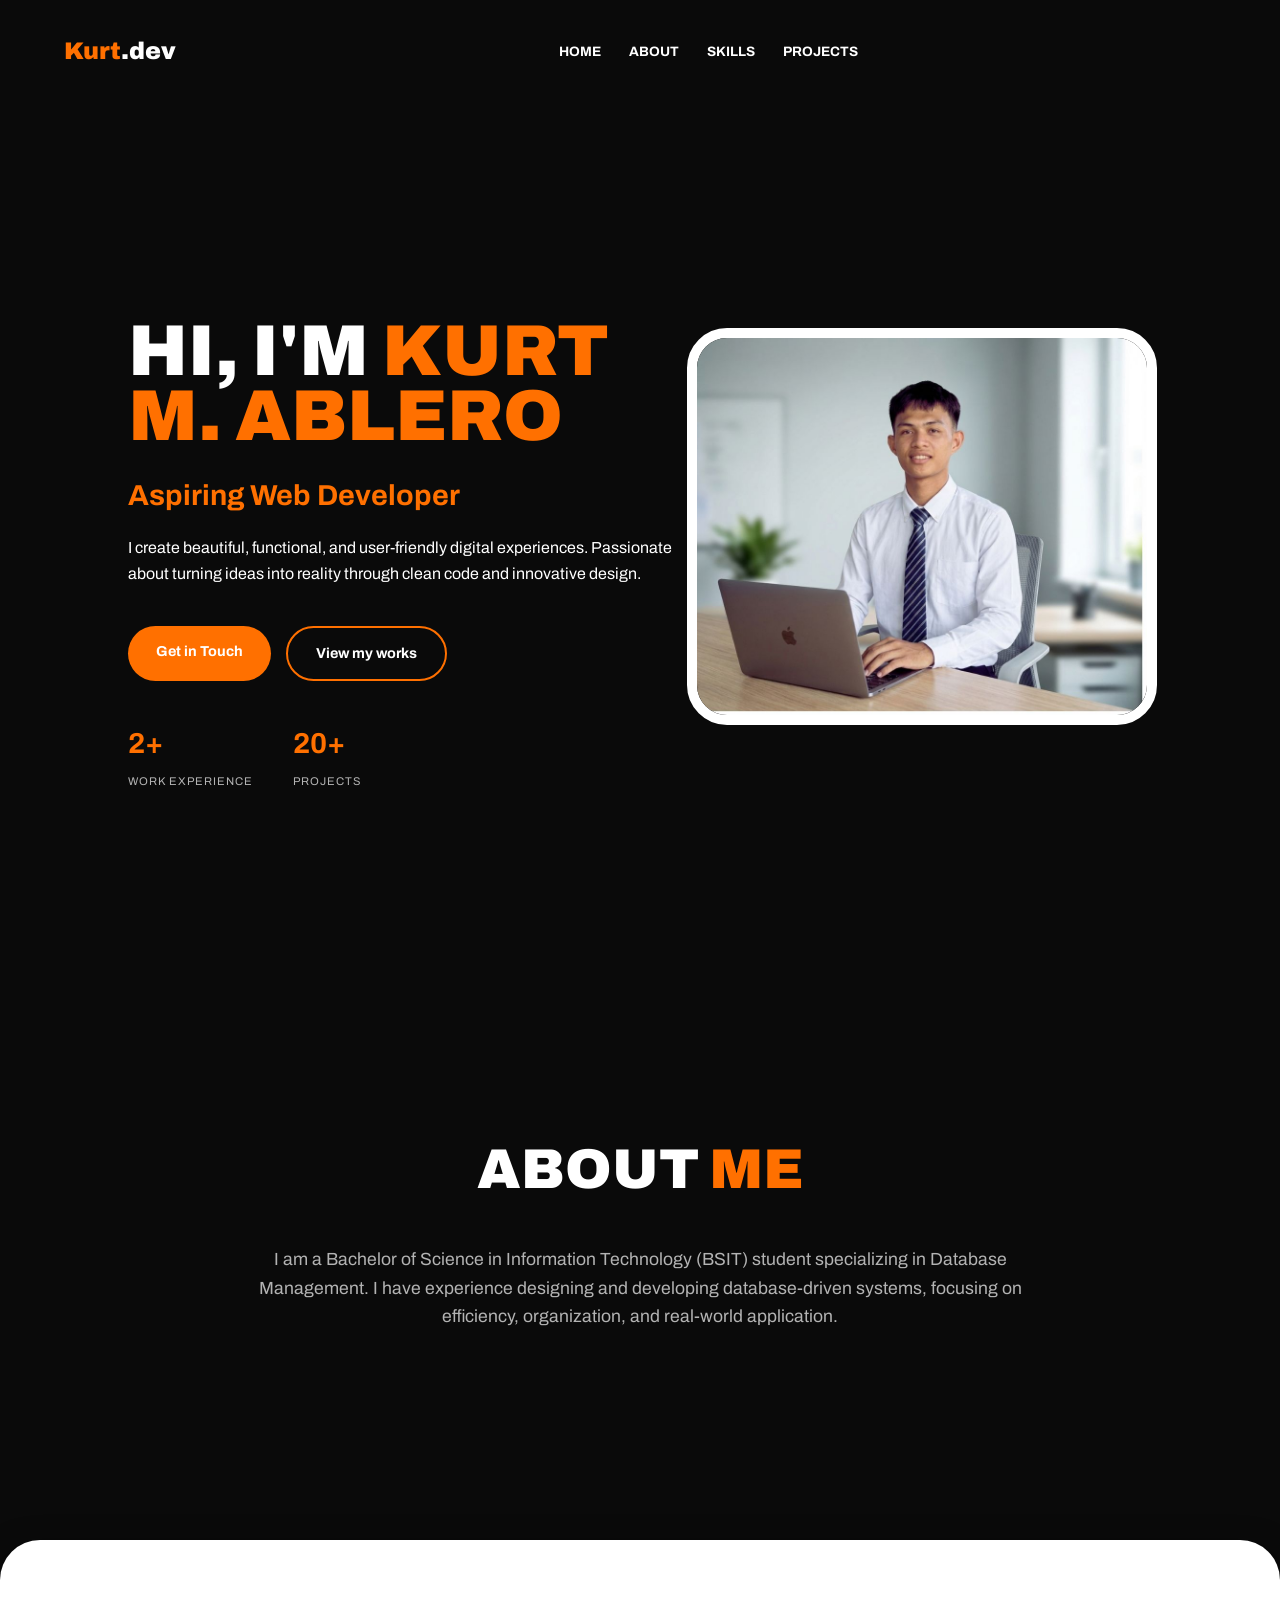
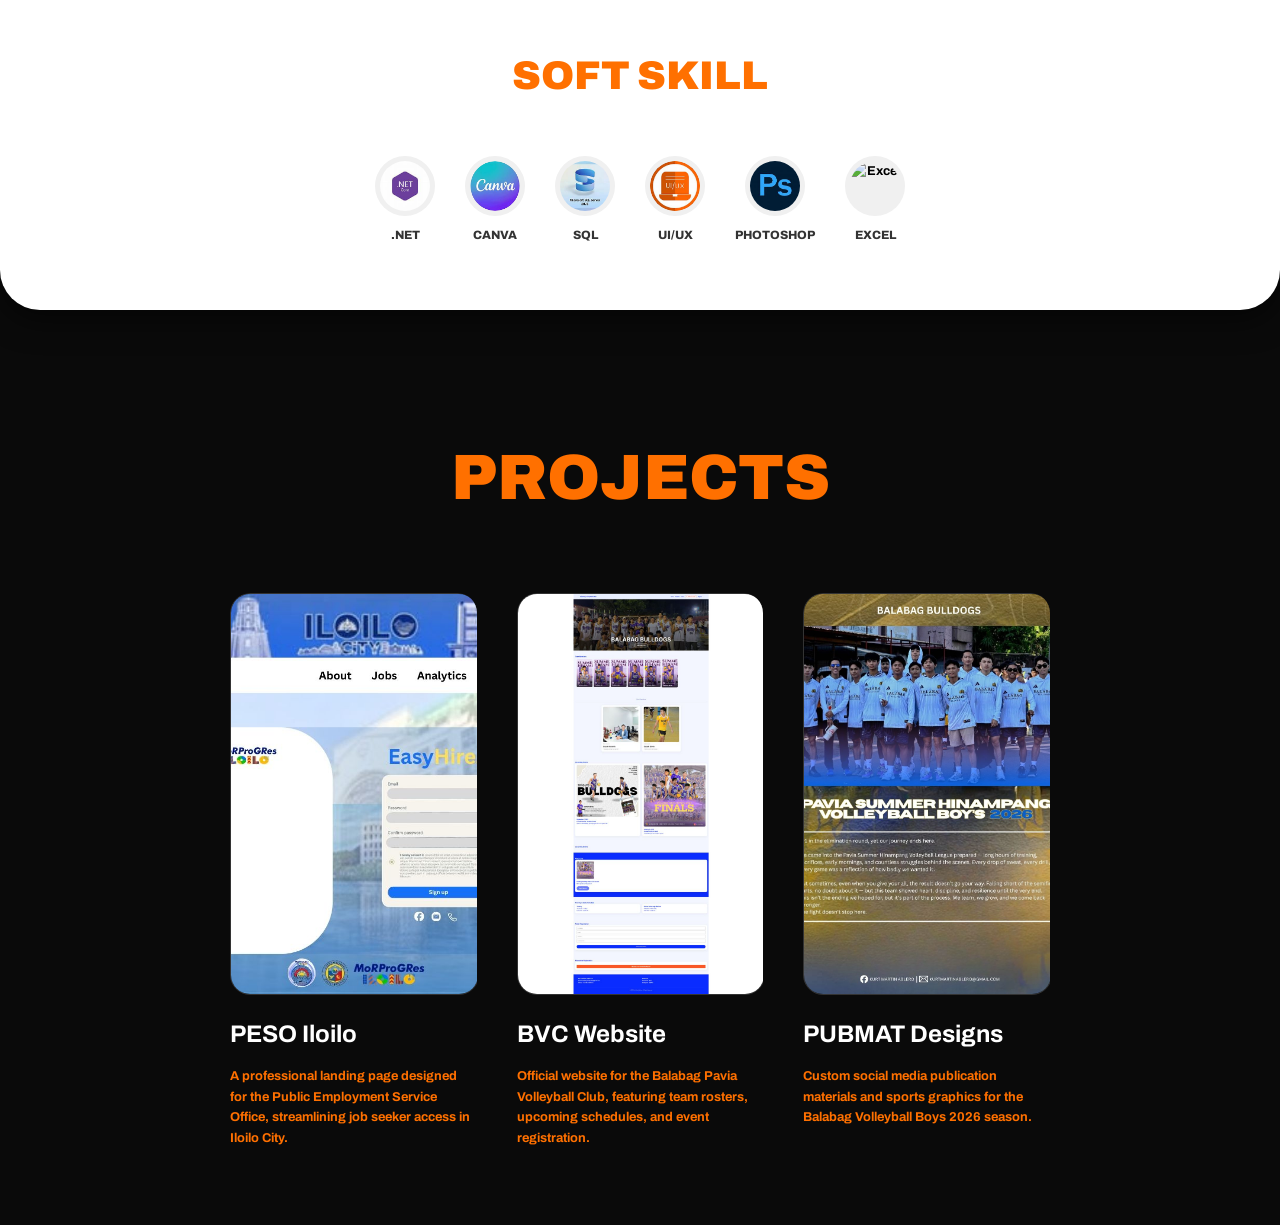
==== commit ae6d0ad9: "Add files via upload" ====
--- a/index.html
+++ b/index.html
@@ -13,12 +13,17 @@
 
     <header>
         <div class="logo">Kurt<span>.dev</span></div>
-        <nav>
+        <nav class="nav-menu">
             <a href="#home">HOME</a>
             <a href="#about">ABOUT</a>
             <a href="#skills">SKILLS</a>
             <a href="#projects">PROJECTS</a>
         </nav>
+        <div class="hamburger" id="hamburger">
+            <span></span>
+            <span></span>
+            <span></span>
+        </div>
     </header>
 
     <section id="home" class="hero">
@@ -37,7 +42,7 @@
             </div>
         </div>
         <div class="hero-image">
-            <img src="kurt.jpeg" alt="Kurt M. Ablero">
+            <img src="kurtpp.jpg" alt="Kurt M. Ablero">
         </div>
     </section>
 
@@ -92,7 +97,7 @@
             </div>
 
             <div class="project-card">
-                <img src="BVC.jpg" alt="BVC">
+                <img src="bvcwebsite.jpg" alt="BVC">
                 <h4>BVC Website</h4>
                 <p>Official website for the Balabag Pavia Volleyball Club, featuring team rosters, upcoming schedules,
                     and event registration.</p>
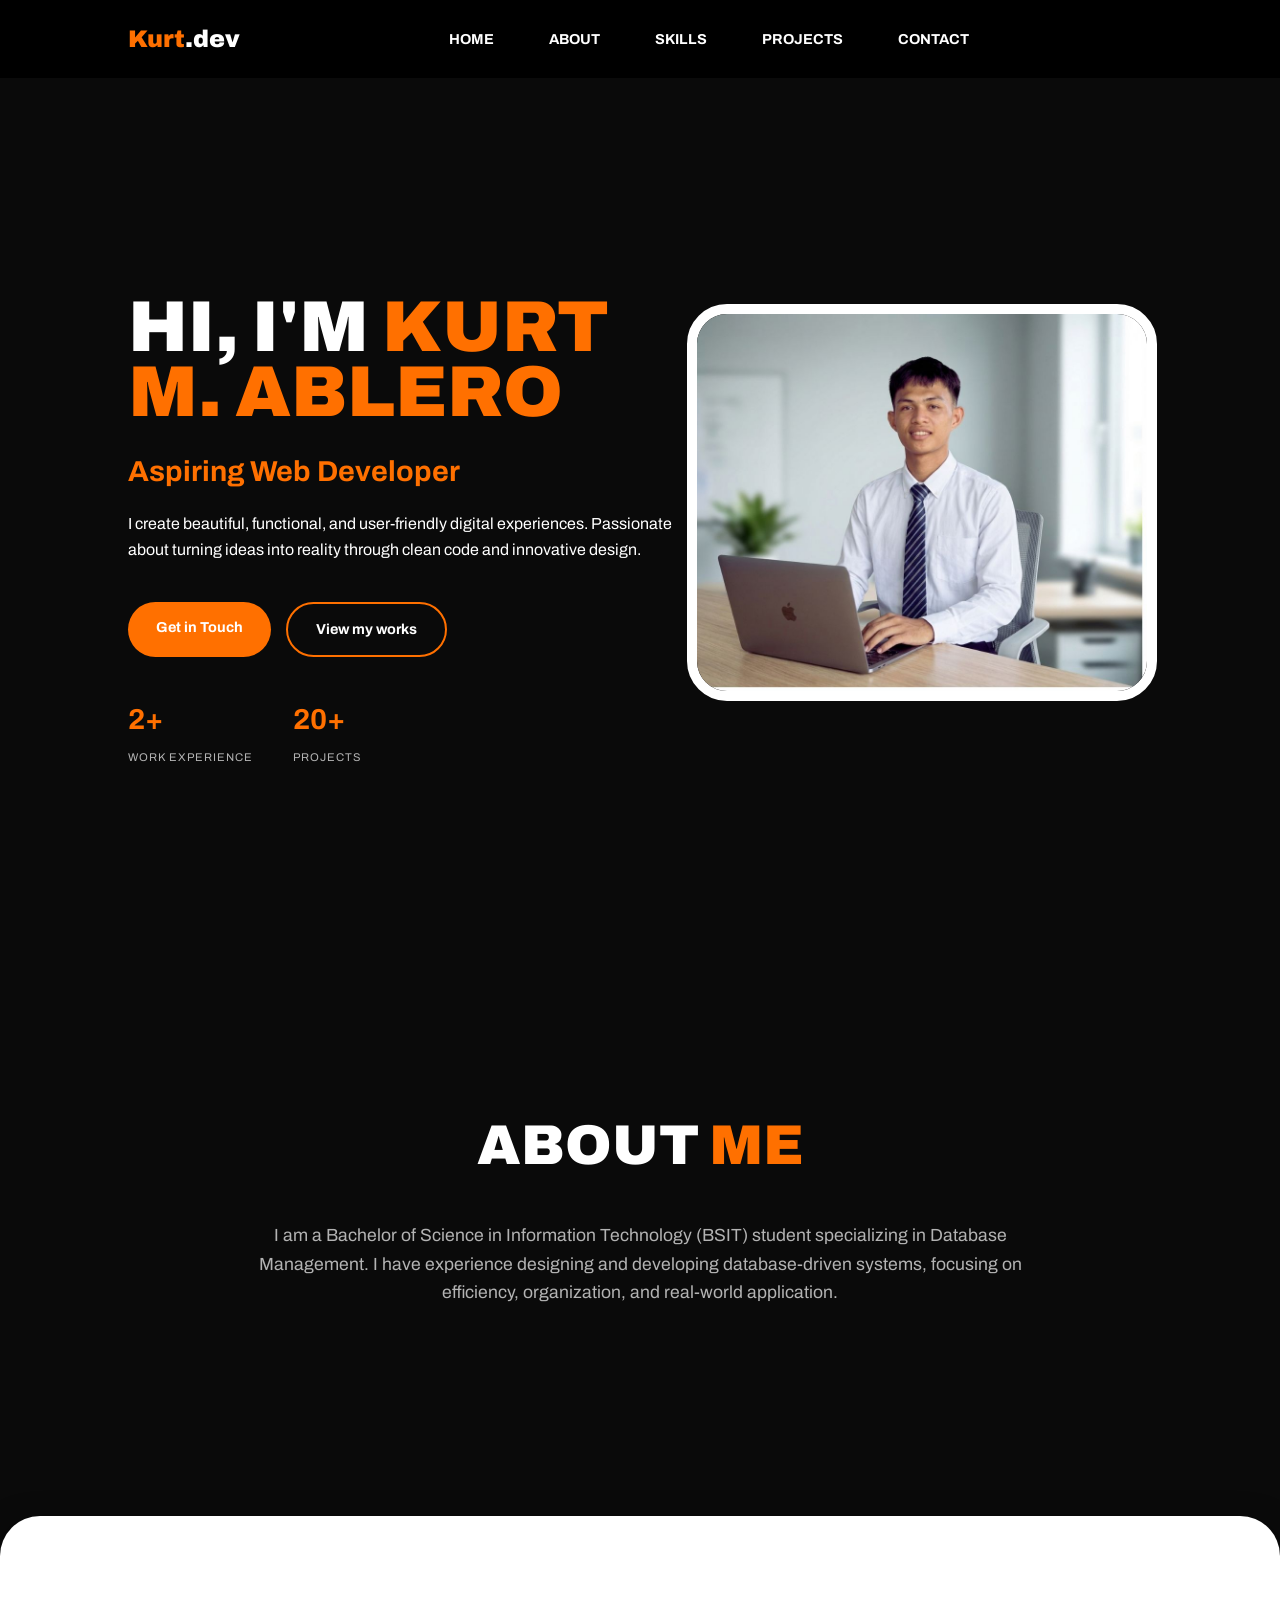
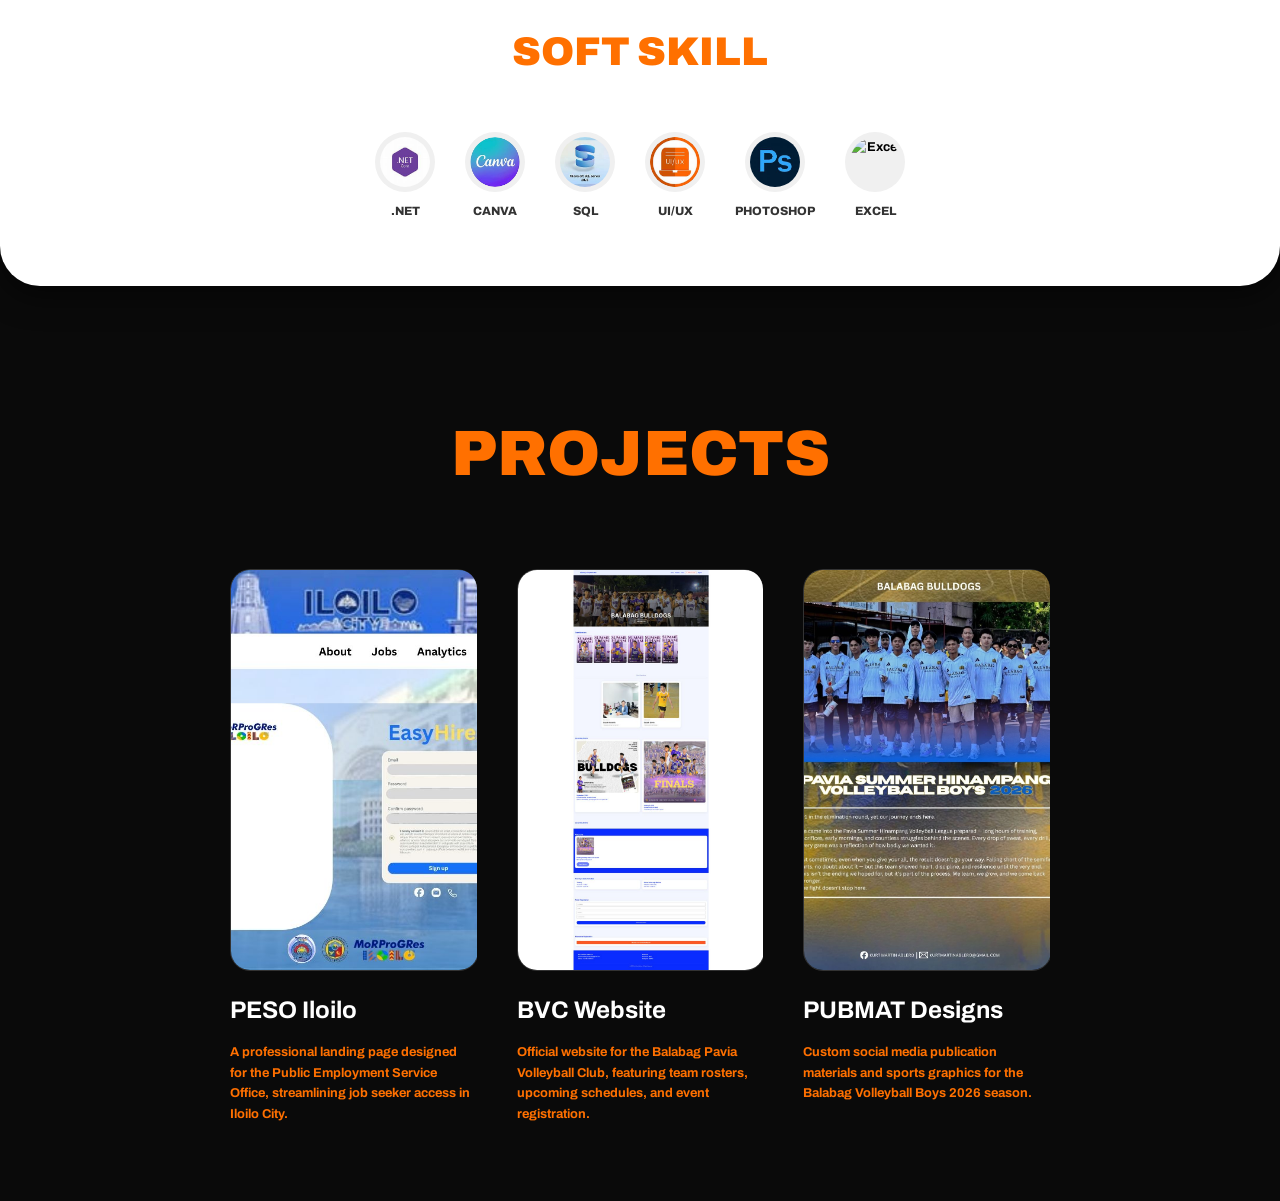
==== commit 3a98a75c: "Add files via upload" ====
--- a/index.html
+++ b/index.html
@@ -18,6 +18,7 @@
             <a href="#about">ABOUT</a>
             <a href="#skills">SKILLS</a>
             <a href="#projects">PROJECTS</a>
+            <a href="contact.html">CONTACT</a>
         </nav>
         <div class="hamburger" id="hamburger">
             <span></span>
--- a/style.css
+++ b/style.css
@@ -444,4 +444,32 @@
     color: white;
     font-size: 60px;
     cursor: pointer;
+}
+
+header {
+    display: flex;
+    justify-content: space-between; 
+    align-items: center;
+    padding: 20px 10%;
+    background-color: #000; 
+    position: sticky;
+    top: 0;
+    z-index: 1000;
+}
+
+nav {
+    display: flex;
+    gap: 30px; 
+}
+
+nav a {
+    text-decoration: none;
+    color: white;
+    font-weight: 700;
+    font-size: 0.9rem;
+    transition: color 0.3s;
+}
+
+nav a:hover {
+    color: #ff4d00;
 }
